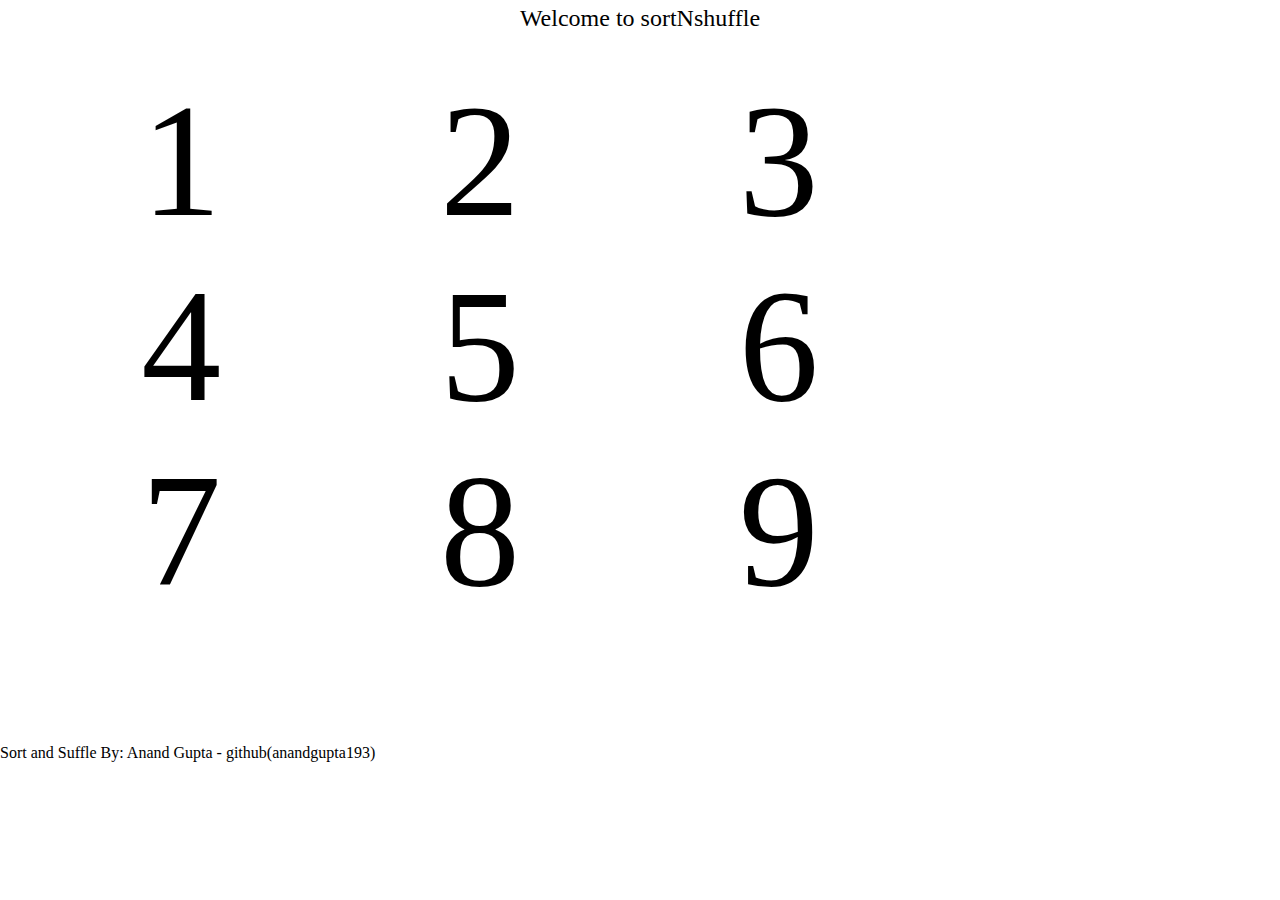
==== index.html @ b21c7187 "Changed Folder Structure" ====
<!DOCTYPE html>
<html lang="en">
    <head>
        <title>sortNshuffle-js</title>
        <link rel="icon" type="image/ico"  href="./images/favicon.ico" />
        <meta name="viewport" content="width=device-width, initial-scale=1">
        <meta name="Description" content="SortNShuffle, Author: Anand Gupta (github: anandgupta193)">
        <link href="./app.css" rel="stylesheet" />
    </head>
    <body>
        <header class="app-heading"><span>Welcome to sortNshuffle</span></header>
        <div id="main">Please wait while the application is getting loaded...!</div>
        <footer class="app-footer"><span>Sort and Suffle By: Anand Gupta - github(anandgupta193)</span></footer>
        <script type="module" src="./app.js" ></script>
    </body>
</html>
---- app.css ----
body {
    margin: 0;
    padding: 0;
}

.main {
    display: flex;
    flex-direction: row-reverse;
    padding: 32px;
    height: 80vh;
}

.app-heading {
    padding: 5px;
    display: flex;
    justify-content: center;
    align-items: center;
    font-size: 24px;
}

.cards-wrapper {
    display: flex;
    flex-wrap: wrap;
    padding: 32px;
    width: 70vw;
    overflow-y: scroll;
}

.action-wrapper {
    display: flex;
    flex-direction: column;
    padding: 32px;
    margin-top: 24px;
}

.card-wrapper {
    flex: 1 1 30%;
    width: 100px;
    /* color: white; */
    text-align: center;
    font-size: 10rem;
    /* background-color: var(--color); */
}

@media only screen and (max-width: 450px) {

    .app-heading {
        background-color: black;
        color: white;
        font-size: 1rem;
    }

    .main {
        flex-direction: column;
        align-items: center;
        padding: 0px;
    }

    .cards-wrapper {
        padding: 16px;
        flex-wrap: nowrap;
        flex-direction: column;
    }

    .action-wrapper {
        flex-direction: row;
        padding: 16px;
    }

    .card-wrapper {
        width: 100%;
        font-size: 2.5rem;
        margin: 3px;
        background-color: gray;
        /* border-left: 5px solid var(--color); */
    }
}
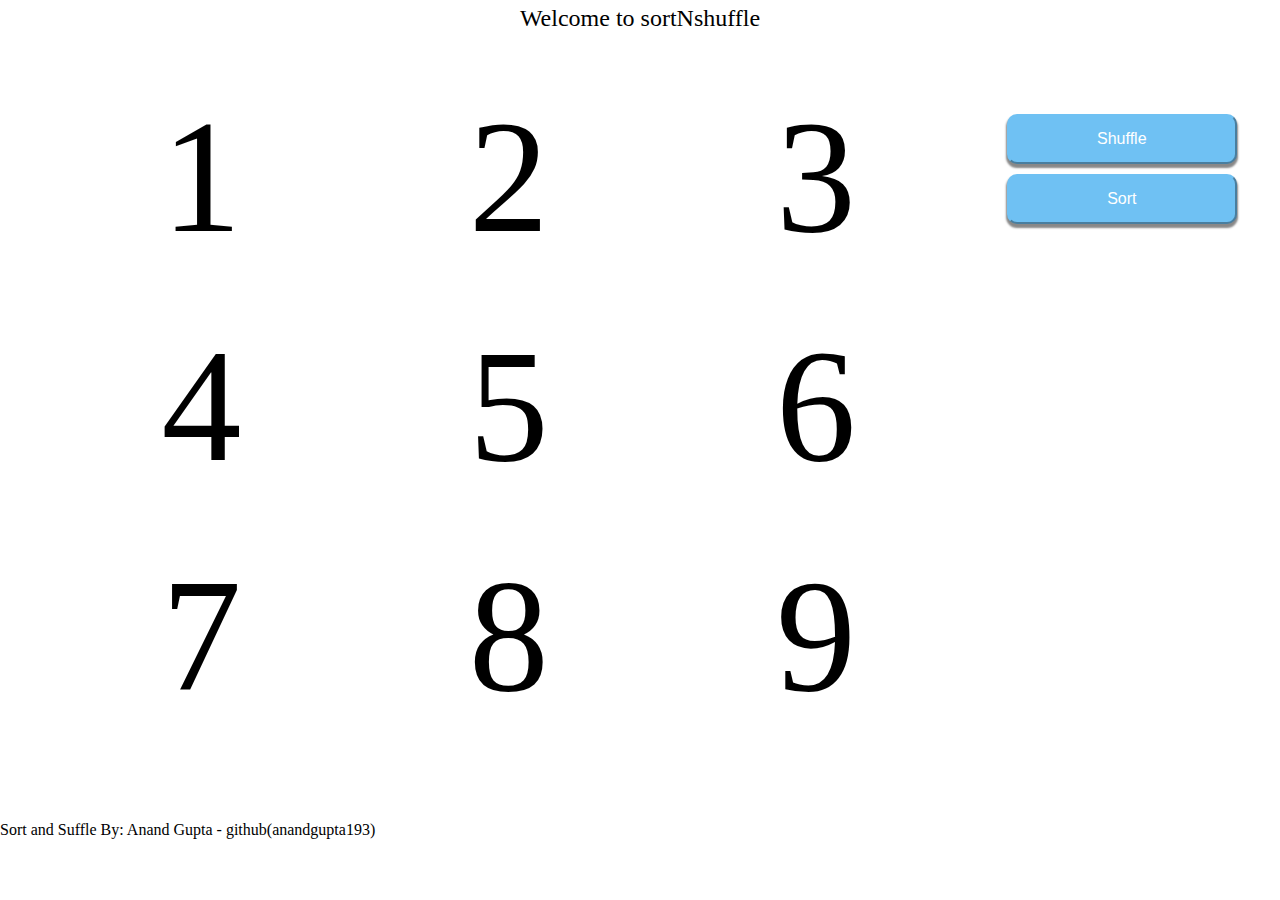
==== commit bd18df83: "Added cards and wrapper along with media query" ====
--- a/index.html
+++ b/index.html
@@ -4,12 +4,12 @@
         <title>sortNshuffle-js</title>
         <link rel="icon" type="image/ico"  href="./images/favicon.ico" />
         <meta name="viewport" content="width=device-width, initial-scale=1">
-        <meta name="Description" content="SortNShuffle, Author: Anand Gupta (github: anandgupta193)">
+        <meta name="Description" content="SortNShuffle - JS, Author: Anand Gupta (github: anandgupta193)">
         <link href="./app.css" rel="stylesheet" />
     </head>
     <body>
         <header class="app-heading"><span>Welcome to sortNshuffle</span></header>
-        <div id="main">Please wait while the application is getting loaded...!</div>
+        <div class="main" id="main">Please wait while the application is getting loaded...!</div>
         <footer class="app-footer"><span>Sort and Suffle By: Anand Gupta - github(anandgupta193)</span></footer>
         <script type="module" src="./app.js" ></script>
     </body>
--- a/app.css
+++ b/app.css
@@ -5,7 +5,7 @@
 
 .main {
     display: flex;
-    flex-direction: row-reverse;
+    flex-direction: row;
     padding: 32px;
     height: 80vh;
 }
@@ -20,16 +20,18 @@
 
 .cards-wrapper {
     display: flex;
+    flex: 4;
     flex-wrap: wrap;
-    padding: 32px;
+    padding: 16px;
     width: 70vw;
     overflow-y: scroll;
 }
 
 .action-wrapper {
     display: flex;
+    flex: 1;
     flex-direction: column;
-    padding: 32px;
+    padding: 16px;
     margin-top: 24px;
 }
 
@@ -40,6 +42,23 @@
     text-align: center;
     font-size: 10rem;
     /* background-color: var(--color); */
+}
+
+.button {
+    height: 50px;
+    width: 100%;
+    min-width: 70px;
+    background-color: #6fc1f3;
+    color: white;
+    margin: 5px;
+    border-radius: 10px;
+    font-size: 16px;
+    border-color: #6fc1f3;
+    box-shadow: 0px 3px 2px 1px #888;
+}
+
+.button:focus {
+    outline: 0;
 }
 
 @media only screen and (max-width: 450px) {
@@ -74,4 +93,8 @@
         background-color: gray;
         /* border-left: 5px solid var(--color); */
     }
+
+    .button {
+        width: 125px;
+    }
 }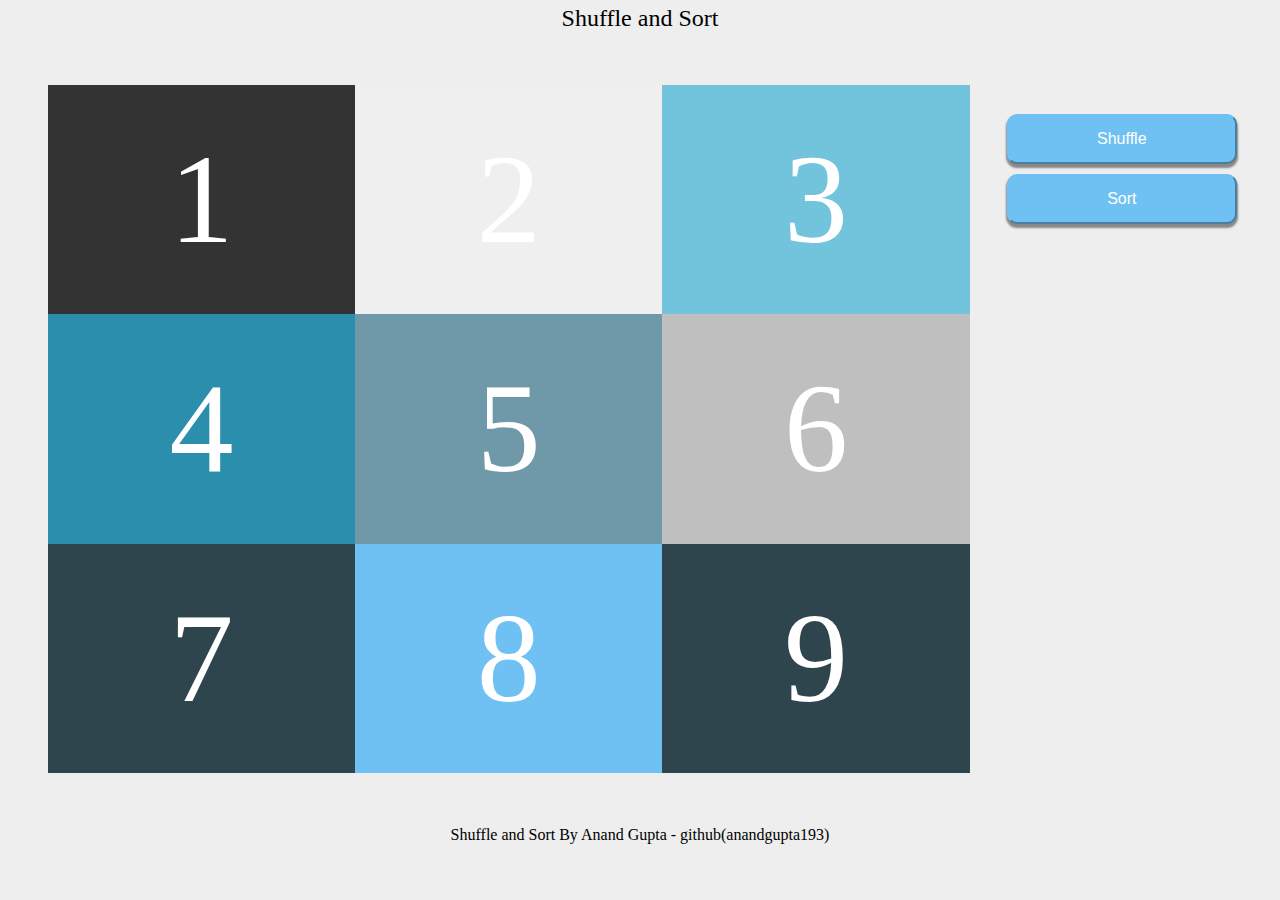
==== commit 9e6f66df: "Merge pull request #9 from anandgupta193/features/anandgupta" ====
--- a/index.html
+++ b/index.html
@@ -8,9 +8,9 @@
         <link href="./app.css" rel="stylesheet" />
     </head>
     <body>
-        <header class="app-heading"><span>Welcome to sortNshuffle</span></header>
+        <header class="app-heading"><span>Shuffle and Sort</span></header>
         <div class="main" id="main">Please wait while the application is getting loaded...!</div>
-        <footer class="app-footer"><span>Sort and Suffle By: Anand Gupta - github(anandgupta193)</span></footer>
+        <footer class="app-footer"><span>Shuffle and Sort By Anand Gupta - github(anandgupta193)</span></footer>
         <script type="module" src="./app.js" ></script>
     </body>
 </html>--- a/app.css
+++ b/app.css
@@ -1,6 +1,7 @@
 body {
     margin: 0;
     padding: 0;
+    background-color: #eeeeee;
 }
 
 .main {
@@ -37,11 +38,12 @@
 
 .card-wrapper {
     flex: 1 1 30%;
-    width: 100px;
-    /* color: white; */
-    text-align: center;
-    font-size: 10rem;
-    /* background-color: var(--color); */
+    color: white;
+    font-size: 8rem;
+    border: none;
+    display: flex;
+    align-items: center;
+    justify-content: center;
 }
 
 .button {
@@ -61,16 +63,28 @@
     outline: 0;
 }
 
+.app-footer {
+    padding: 5px;
+    display: flex;
+    justify-content: center;
+    align-items: center;
+    font-size: 16px;
+}
+
 @media only screen and (max-width: 450px) {
 
+    body {
+        background-color: white;
+    }
+
     .app-heading {
-        background-color: black;
+        background-color: #3a3a3a;
         color: white;
-        font-size: 1rem;
+        font-size: 2rem;
     }
 
     .main {
-        flex-direction: column;
+        flex-direction: column-reverse;
         align-items: center;
         padding: 0px;
     }
@@ -84,14 +98,15 @@
     .action-wrapper {
         flex-direction: row;
         padding: 16px;
+        flex: 0;
     }
 
     .card-wrapper {
         width: 100%;
         font-size: 2.5rem;
         margin: 3px;
-        background-color: gray;
-        /* border-left: 5px solid var(--color); */
+        background-color: none;
+        color: black;
     }
 
     .button {
